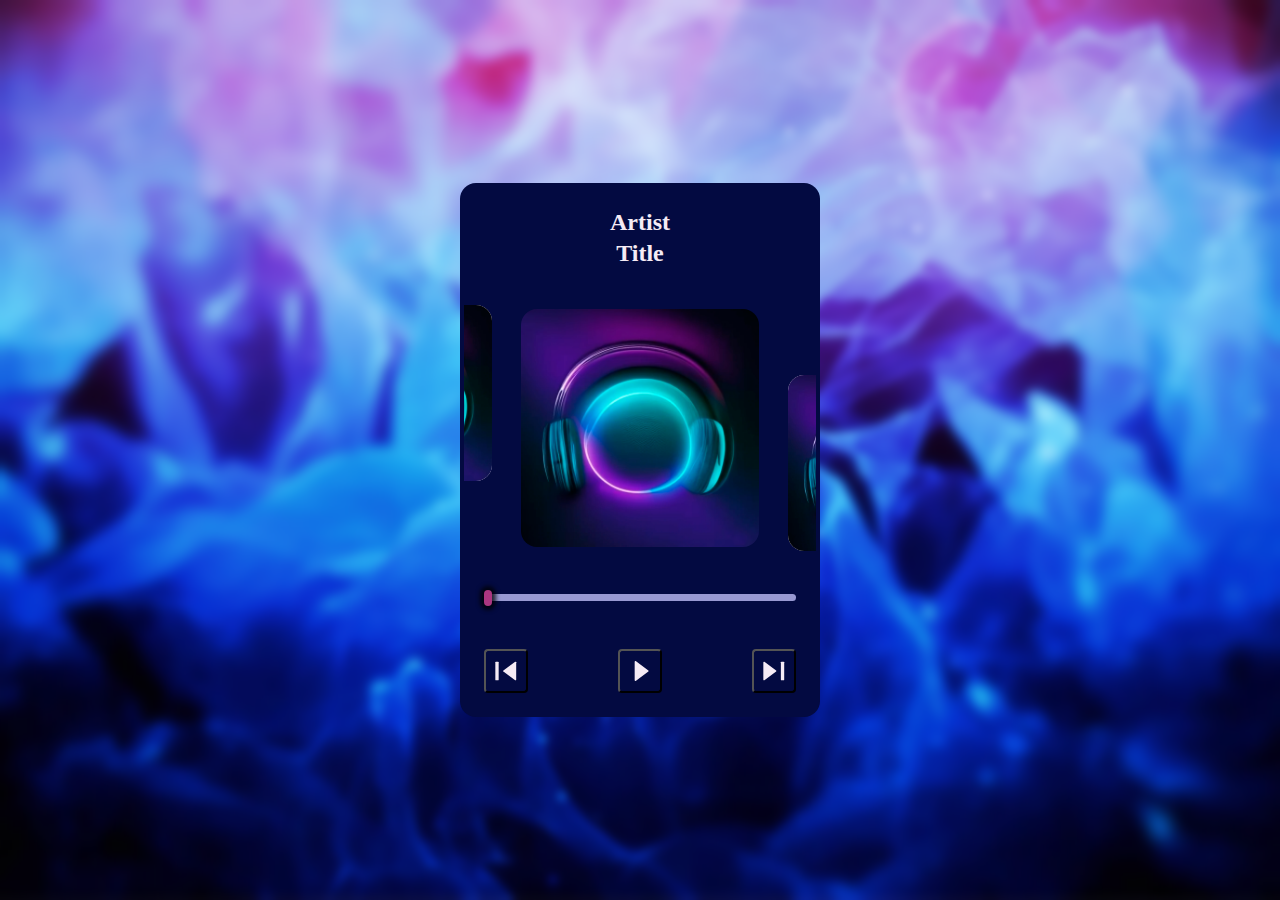
==== audio-player/index.html @ 37ca721b "feat: implement track change" ====
<!DOCTYPE html>
<html lang="en">
<head>
    <meta charset="UTF-8">
    <meta name="viewport" content="width=device-width, initial-scale=1.0">
    <link rel="stylesheet" href="css/normalize.css">
    <link rel="stylesheet" href="css/style.css">
    <title>Audio Player</title>
</head>

<body>
    <main>
        <div class="player player1">
            <h2 class="player__track">
                <span class="title player__artist">Artist</span>
                <span class="title player__title">Title</span>
            </h2>

            <div class="player__cover">
                <div class="player__img-wrapper"><img src="/audio-player/assets/img/cover_placeholder.png" alt="Previous track cover" class="player__imgPrev"></div>
                <div class="player__img-wrapper"><img src="/audio-player/assets/img/cover_placeholder.png" alt="Track cover" class="player__img"></div>
                <div class="player__img-wrapper"><img src="/audio-player/assets/img/cover_placeholder.png" alt="Next track cover" class="player__imgNext"></div>
            </div>
            <!-- /.player__cover -->

            <div class="player__playback">
                <input type="range" class="player__progressBar" name="playback" min="0" max="100" step="0.1" value="0">
                <div class="player__time">
                    <span class="player__currentTime"></span>
                    <span class="player__duration"></span>
                </div>
            </div>
            <!-- /.player__playback -->

            <div class="player__controls">
                <button class="btn player__prev" data-change="prevTrack">
                    <svg xmlns="http://www.w3.org/2000/svg" class="icon prev-icon" width="32" height="32">
                        <use href="#prev-icon"></use>
                    </svg>
                </button>

                <button class="btn player__play">
                    <svg xmlns="http://www.w3.org/2000/svg" class="icon play-icon" width="32" height="32">
                        <use class="player__playIcon" href="#play-icon"></use>
                    </svg>
                </button>

                <button class="btn player__next" data-change="nextTrack">
                    <svg xmlns="http://www.w3.org/2000/svg" class="icon next-icon" width="32" height="32">
                        <use href="#next-icon"></use>
                    </svg>
                </button>
            </div>
            <!-- /.player__controls -->
        </div>
        <!-- /.player -->
    </main>

    <svg id="player-icons" class="svg-symbols hidden">
        <defs>
            <symbol id="play-icon" viewBox="0 0 32 32" fill="currentColor">
                <path
                      d="M10.6666 6.6548C10.6666 6.10764 11.2894 5.79346 11.7295 6.11861L24.377 15.4634C24.7377 15.7298 24.7377 16.2692 24.377 16.5357L11.7295 25.8813C11.2894 26.2065 10.6666 25.8923 10.6666 25.3451L10.6666 6.6548Z" />
            </symbol>

            <symbol id="pause-icon" viewBox="0 0 32 32" fill="currentColor">
                <path
                      d="M8.66667 6.66667C8.29848 6.66667 8 6.96514 8 7.33333V24.6667C8 25.0349 8.29848 25.3333 8.66667 25.3333H12.6667C13.0349 25.3333 13.3333 25.0349 13.3333 24.6667V7.33333C13.3333 6.96514 13.0349 6.66667 12.6667 6.66667H8.66667Z" />
                <path
                      d="M19.3333 6.66667C18.9651 6.66667 18.6667 6.96514 18.6667 7.33333V24.6667C18.6667 25.0349 18.9651 25.3333 19.3333 25.3333H23.3333C23.7015 25.3333 24 25.0349 24 24.6667V7.33333C24 6.96514 23.7015 6.66667 23.3333 6.66667H19.3333Z" />
            </symbol>

            <symbol id="prev-icon" viewBox="0 0 32 32" fill="currentColor">
                <path
                      d="M25.1377 6.78532C25.5778 6.46017 26.2006 6.77434 26.2006 7.32151V24.6785C26.2006 25.2257 25.5778 25.5398 25.1377 25.2147L13.3924 16.5358C13.0318 16.2693 13.0318 15.7299 13.3924 15.4634L25.1377 6.78532Z" />
                <path
                      d="M8.00004 6.6667C8.36823 6.6667 8.66671 6.96518 8.66671 7.33337V24.6667C8.66671 25.0349 8.36823 25.3334 8.00004 25.3334H6.00004C5.63185 25.3334 5.33337 25.0349 5.33337 24.6667V7.33337C5.33337 6.96518 5.63185 6.6667 6.00004 6.6667H8.00004Z" />
            </symbol>

            <symbol id="next-icon" viewBox="0 0 32 32" fill="currentColor">
                <path
                      d="M6.39621 6.78532C5.95613 6.46017 5.33337 6.77434 5.33337 7.32151V24.6785C5.33337 25.2257 5.95616 25.5398 6.39623 25.2147L18.1415 16.5358C18.5022 16.2693 18.5022 15.7299 18.1415 15.4634L6.39621 6.78532Z" />
                <path
                      d="M23.5339 6.6667C23.1657 6.6667 22.8672 6.96518 22.8672 7.33337V24.6667C22.8672 25.0349 23.1657 25.3334 23.5339 25.3334H25.5339C25.9021 25.3334 26.2006 25.0349 26.2006 24.6667V7.33337C26.2006 6.96518 25.9021 6.6667 25.5339 6.6667H23.5339Z" />
            </symbol>
        </defs>
    </svg>

    <script src="js/index.js" type="module"></script>
</body>
</html>
---- audio-player/css/style.css ----
:root {
  --primaryColor: #030a41;
  --progressBgColor: #9899d2;
  --progressThumbColor: #ab3681;
  --lightColor: rgb(245, 235, 245);
  --borderRadius: 16px;
}

* {
  box-sizing: border-box;
  padding: 0;
  margin: 0;
  background-color: transparent;
  outline: none;
}

body {
  display: flex;
  flex-direction: column;
  justify-content: center;
  min-height: 100vh;
  padding: 24px 0;
  color: var(--lightColor);
  background: var(--progressBgColor) url("../assets/img/bg.jpg") center / cover no-repeat;
  background-blend-mode: hard-light;
  backdrop-filter: blur(4px);
}

.hidden {
  display: none;
}

.title {
  display: block;
  line-height: 1.3;
  text-align: center;
}

/* Player */
.player {
  display: flex;
  flex-direction: column;
  gap: 36px;
  align-items: stretch;
  justify-content: space-between;
  width: 90%;
  max-width: 360px;
  padding: 24px;
  margin: auto;
  color: var(--lightColor);
  background-color: var(--primaryColor);
  border-radius: var(--borderRadius);
}

.player__cover {
  display: flex;
  gap: 7%;
  align-items: center;
  align-self: center;
  justify-content: center;
  width: calc(100% + 40px);
  overflow: hidden;
}

.player__img-wrapper {
  display: flex;
  flex-shrink: 0;
  width: 70%;
  height: auto;
  border-radius: var(--borderRadius);
}

.player__img-wrapper:nth-child(2) {
  padding: 4px;
}

.player__img-wrapper:first-child,
.player__img-wrapper:last-child {
  flex-shrink: 0;
  width: 50%;
  height: auto;
  background-color: var(--lightColor);
}

.player__img-wrapper:first-child {
  align-self: flex-start;
}

.player__img-wrapper:last-child {
  align-self: flex-end;
}

.player__imgNext,
.player__imgPrev,
.player__img {
  width: 100%;
  height: auto;
  object-fit: cover;
  border-radius: var(--borderRadius);
}

.player__time {
  display: flex;
  align-items: center;
  justify-content: space-between;
  width: 100%;
}

.player__controls {
  display: flex;
  align-items: center;
  justify-content: space-between;
  width: 100%;
}

/* Input slider */
.player__progressBar {
  --progress: 0%;
  width: 100%;
  height: 7px;
  margin-bottom: 12px;
  appearance: none;
  cursor: pointer;
  background: linear-gradient(to right, var(--progressThumbColor) var(--progress), var(--progressThumbColor) var(--progress), var(--progressBgColor) var(--progress), var(--progressBgColor) 100%);
  border: none;
  border-radius: 8px;
  outline: none;
}

.player__progressBar::-webkit-slider-thumb {
  width: 8px;
  height: 16px;
  appearance: none;
  background: var(--progressThumbColor);
  border-radius: 4px;
  box-shadow: 0 0 4px 4px rgb(0 0 0 / 75%);
}

.player__progressBar::-moz-range-thumb {
  width: 10px;
  height: 10px;
  appearance: none;
  background: var(--progressThumbColor);
  border-radius: 4px;
}
/* Input slider */

.btn {
  display: flex;
  align-items: center;
  justify-content: center;
  padding: 4px;
  color: var(--lightColor);
  border-radius: 4px;
}

.icon {
  display: block;
  width: auto;
  height: 32px;
  color: var(--lightColor);
  pointer-events: none;
}
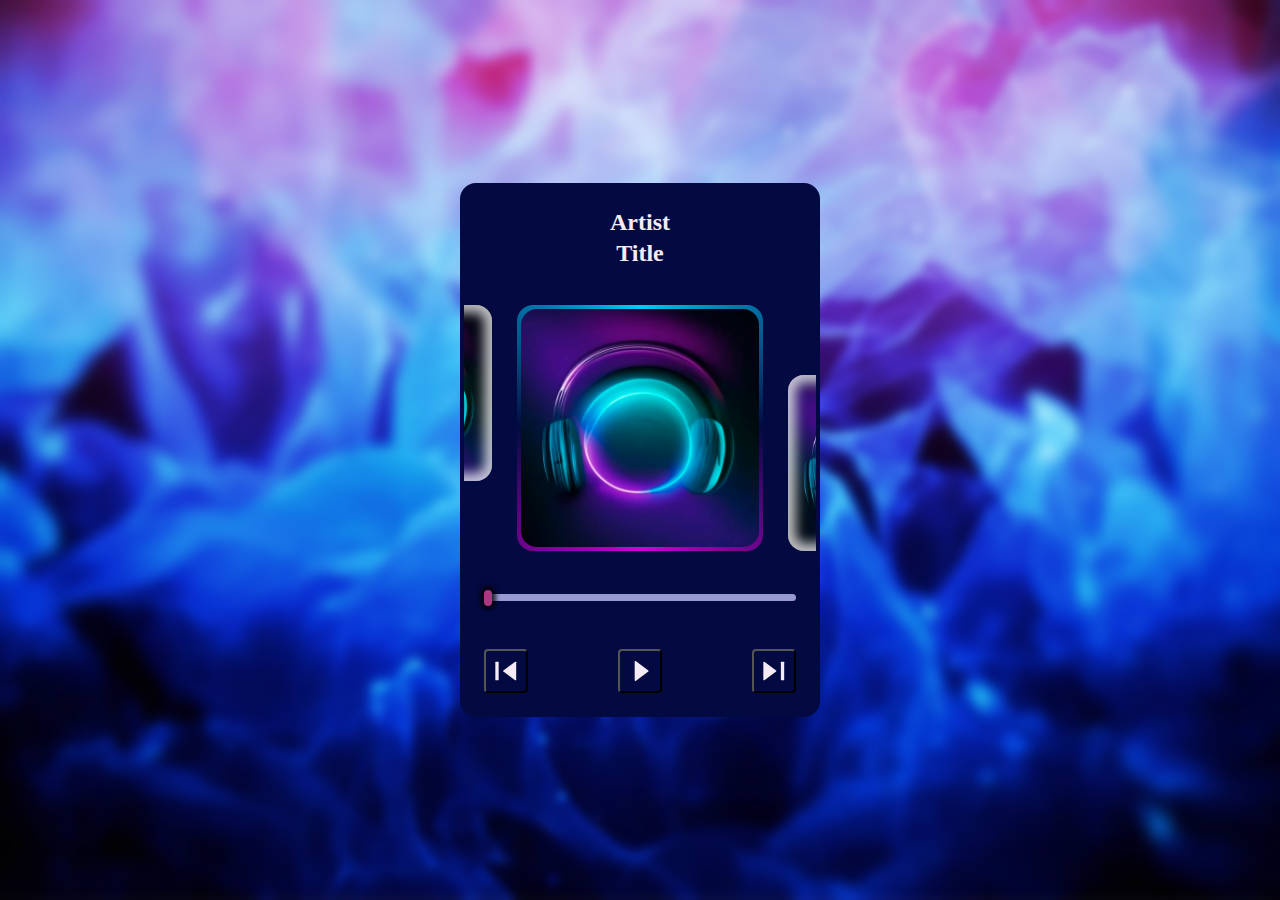
==== commit 30142924: "feat: add cover animation" ====
--- a/audio-player/index.html
+++ b/audio-player/index.html
@@ -18,7 +18,7 @@
 
             <div class="player__cover">
                 <div class="player__img-wrapper"><img src="/audio-player/assets/img/cover_placeholder.png" alt="Previous track cover" class="player__imgPrev"></div>
-                <div class="player__img-wrapper"><img src="/audio-player/assets/img/cover_placeholder.png" alt="Track cover" class="player__img"></div>
+                <div class="player__img-wrapper player__main-wrapper" data-animation="pause"><img src="/audio-player/assets/img/cover_placeholder.png" alt="Track cover" class="player__img"></div>
                 <div class="player__img-wrapper"><img src="/audio-player/assets/img/cover_placeholder.png" alt="Next track cover" class="player__imgNext"></div>
             </div>
             <!-- /.player__cover -->
--- a/audio-player/css/style.css
+++ b/audio-player/css/style.css
@@ -2,6 +2,8 @@
   --primaryColor: #030a41;
   --progressBgColor: #9899d2;
   --progressThumbColor: #ab3681;
+  --imageWrap1Color: #00ccff;
+  --imageWrap2Color: #d500d5;
   --lightColor: rgb(245, 235, 245);
   --borderRadius: 16px;
 }
@@ -63,6 +65,7 @@
 }
 
 .player__img-wrapper {
+  position: relative; /* Для рамки и теней */
   display: flex;
   flex-shrink: 0;
   width: 70%;
@@ -72,6 +75,8 @@
 
 .player__img-wrapper:nth-child(2) {
   padding: 4px;
+  overflow: hidden; /* Для рамки */
+  background-color: transparent; /* Для рамки */
 }
 
 .player__img-wrapper:first-child,
@@ -98,6 +103,47 @@
   object-fit: cover;
   border-radius: var(--borderRadius);
 }
+
+/* Main cover frame */
+.player__img-wrapper:nth-child(2)::before {
+  position: absolute;
+  inset: -25%;
+  z-index: 0;
+  content: "";
+  background-image: conic-gradient(var(--imageWrap1Color), transparent, var(--imageWrap2Color), transparent, var(--imageWrap1Color));
+}
+
+.player__main-wrapper[data-animation="play"]::before {
+  animation: img-wrap 4s linear infinite;
+}
+
+.player__img {
+  z-index: 1;
+}
+/* Main cover frame */
+
+/* Main cover animation */
+@keyframes img-wrap {
+  0% {
+    transform: rotate(0deg);
+  }
+
+  100% {
+    transform: rotate(360deg);
+  }
+}
+
+/* Side cover shadow */
+.player__img-wrapper:first-child::after,
+.player__img-wrapper:last-child::after {
+  position: absolute;
+  width: 100%;
+  height: 100%;
+  content: "";
+  border-radius: var(--borderRadius);
+  box-shadow: inset 0 0 12px 8px rgba(255, 255, 255, 0.75);
+}
+/* Side cover shadow */
 
 .player__time {
   display: flex;
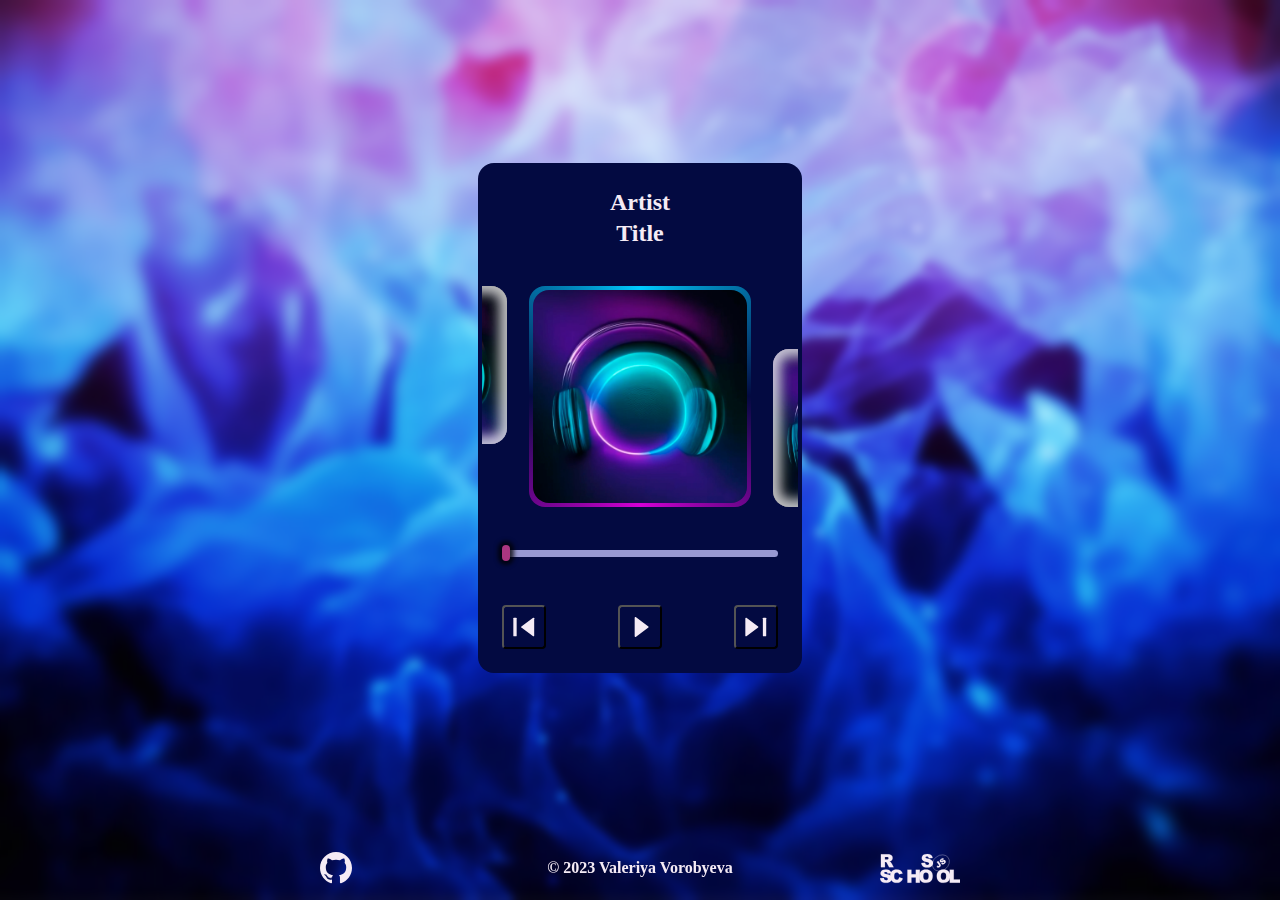
==== commit 784e598d: "feat: add footer info" ====
--- a/audio-player/index.html
+++ b/audio-player/index.html
@@ -56,6 +56,25 @@
         <!-- /.player -->
     </main>
 
+    <footer class="footer">
+        <div class="container footer__container">
+            <a href="https://github.com/RiaRiver/" class="link footer__link" target="_blank">
+                <svg xmlns="http://www.w3.org/2000/svg" class="icon footer-icon" width="32" height="32">
+                    <use href="#github-icon"></use>
+                </svg>
+            </a>
+
+            <strong class="footer__copyright">&copy; 2023 Valeriya Vorobyeva</strong>
+
+            <a href="https://rs.school/js-stage0/" class="footer__link" target="_blank">
+                <svg xmlns="http://www.w3.org/2000/svg" class="icon footer-icon rsschool-icon" height="32">
+                    <use href="#rsschool-icon"></use>
+                </svg>
+            </a>
+        </div>
+        <!-- /.container footer__container -->
+    </footer>
+
     <svg id="player-icons" class="svg-symbols hidden">
         <defs>
             <symbol id="play-icon" viewBox="0 0 32 32" fill="currentColor">
@@ -86,6 +105,28 @@
         </defs>
     </svg>
 
+    <svg id="links-icons" class="svg-symbols hidden">
+        <defs>
+            <symbol id="github-icon" viewBox="0 0 500 500" fill="currentColor">
+                <path fill-rule="evenodd" clip-rule="evenodd"
+                      d="M250.002 0C111.948 0 0 111.927 0 250.002C0 360.46 71.6332 454.171 170.967 487.228C183.461 489.543 188.048 481.805 188.048 475.202C188.048 469.24 187.816 449.547 187.709 428.657C118.158 443.78 103.482 399.16 103.482 399.16C92.1093 370.263 75.7234 362.579 75.7234 362.579C53.0408 347.063 77.4332 347.382 77.4332 347.382C102.538 349.145 115.757 373.144 115.757 373.144C138.054 411.364 174.241 400.315 188.508 393.927C190.751 377.769 197.23 366.74 204.38 360.497C148.851 354.175 90.4782 332.739 90.4782 236.945C90.4782 209.65 100.244 187.348 116.237 169.841C113.641 163.544 105.084 138.116 118.659 103.68C118.659 103.68 139.652 96.9613 187.427 129.307C207.369 123.767 228.756 120.989 250.002 120.894C271.248 120.989 292.652 123.767 312.631 129.307C360.348 96.9613 381.312 103.68 381.312 103.68C394.92 138.116 386.359 163.544 383.763 169.841C399.793 187.348 409.493 209.65 409.493 236.945C409.493 332.966 351.008 354.109 295.338 360.298C304.306 368.056 312.296 383.271 312.296 406.595C312.296 440.046 312.006 466.967 312.006 475.202C312.006 481.855 316.506 489.65 329.178 487.195C428.458 454.101 500 360.422 500 250.002C500 111.927 388.069 0 250.002 0ZM93.6339 356.133C93.0833 357.375 91.1292 357.748 89.3491 356.895C87.5358 356.079 86.5174 354.386 87.1052 353.14C87.6434 351.861 89.6016 351.505 91.4108 352.362C93.2282 353.177 94.2632 354.887 93.6339 356.133ZM105.931 367.106C104.739 368.211 102.408 367.698 100.827 365.951C99.1914 364.208 98.8851 361.877 100.094 360.755C101.323 359.65 103.584 360.167 105.223 361.91C106.859 363.674 107.177 365.988 105.931 367.106ZM114.368 381.145C112.836 382.209 110.331 381.211 108.783 378.988C107.251 376.765 107.251 374.099 108.816 373.031C110.368 371.963 112.836 372.923 114.405 375.13C115.933 377.39 115.933 380.056 114.368 381.145ZM128.635 397.405C127.265 398.916 124.347 398.51 122.21 396.448C120.024 394.432 119.416 391.571 120.79 390.06C122.177 388.545 125.112 388.972 127.265 391.017C129.434 393.029 130.097 395.91 128.635 397.405ZM147.075 402.894C146.471 404.852 143.66 405.742 140.828 404.91C138.001 404.053 136.15 401.759 136.721 399.78C137.309 397.81 140.133 396.882 142.985 397.773C145.808 398.625 147.663 400.902 147.075 402.894ZM168.06 405.222C168.131 407.284 165.73 408.993 162.757 409.031C159.768 409.097 157.35 407.429 157.317 405.4C157.317 403.318 159.665 401.624 162.654 401.575C165.626 401.517 168.06 403.173 168.06 405.222ZM188.676 404.432C189.032 406.444 186.966 408.51 184.014 409.06C181.112 409.59 178.426 408.348 178.057 406.353C177.697 404.291 179.8 402.225 182.698 401.691C185.654 401.178 188.299 402.387 188.676 404.432Z" />
+            </symbol>
+
+            <symbol id="rsschool-icon" fill="currentColor" stroke="currentColor" viewBox="0 0 552.8 205.3">
+                <path class="rss"
+                      d="M285.4 68l26.3-1.7c.6 4.3 1.7 7.5 3.5 9.8 2.9 3.6 6.9 5.4 12.2 5.4 3.9 0 7-.9 9.1-2.8 2-1.5 3.2-3.9 3.2-6.4 0-2.4-1.1-4.7-3-6.2-2-1.8-6.7-3.6-14.1-5.2-12.1-2.7-20.8-6.3-25.9-10.9-5.1-4.3-8-10.6-7.8-17.3 0-4.6 1.4-9.2 4-13 3-4.3 7.1-7.7 12-9.6 5.3-2.3 12.7-3.5 22-3.5 11.4 0 20.1 2.1 26.1 6.4 6 4.2 9.6 11 10.7 20.3l-26 1.5c-.7-4-2.1-6.9-4.4-8.8s-5.3-2.8-9.2-2.8c-3.2 0-5.6.7-7.2 2-1.5 1.2-2.5 3-2.4 5 0 1.5.8 2.9 2 3.8 1.3 1.2 4.4 2.3 9.3 3.3 12.1 2.6 20.7 5.2 26 7.9 5.3 2.7 9.1 6 11.4 9.9 2.4 4 3.6 8.6 3.5 13.3 0 5.6-1.6 11.2-4.8 15.9-3.3 4.9-7.9 8.7-13.3 11-5.7 2.5-12.9 3.8-21.5 3.8-15.2 0-25.7-2.9-31.6-8.8S286.1 77 285.4 68zM6.3 97.6V8.2h46.1c8.5 0 15.1.7 19.6 2.2 4.4 1.4 8.3 4.3 10.9 8.2 2.9 4.3 4.3 9.3 4.2 14.5.3 8.8-4.2 17.2-11.9 21.6-3 1.7-6.3 2.9-9.7 3.5 2.5.7 5 1.9 7.2 3.3 1.7 1.4 3.1 3 4.4 4.7 1.5 1.7 2.8 3.6 3.9 5.6l13.4 25.9H63L48.2 70.2c-1.9-3.5-3.5-5.8-5-6.9-2-1.4-4.4-2.1-6.8-2.1H34v36.3H6.3zM34 44.4h11.7c2.5-.2 4.9-.6 7.3-1.2 1.8-.3 3.4-1.3 4.5-2.8 2.7-3.6 2.3-8.7-1-11.8-1.8-1.5-5.3-2.3-10.3-2.3H34v18.1zM0 174.2l26.3-1.7c.6 4.3 1.7 7.5 3.5 9.8 2.8 3.6 6.9 5.5 12.2 5.5 3.9 0 7-.9 9.1-2.8 2-1.6 3.2-3.9 3.2-6.4 0-2.4-1.1-4.7-3-6.2-2-1.8-6.7-3.6-14.2-5.2-12.1-2.7-20.8-6.3-25.9-10.9-5.1-4.3-8-10.6-7.8-17.3 0-4.6 1.4-9.2 4-13 3-4.3 7.1-7.7 12-9.6 5.3-2.3 12.7-3.5 22-3.5 11.4 0 20.1 2.1 26.1 6.4s9.5 11 10.6 20.3l-26 1.5c-.7-4-2.1-6.9-4.4-8.8-2.2-1.9-5.3-2.8-9.2-2.7-3.2 0-5.6.7-7.2 2.1-1.6 1.2-2.5 3-2.4 5 0 1.5.8 2.9 2 3.8 1.3 1.2 4.4 2.3 9.3 3.3 12.1 2.6 20.7 5.2 26 7.9 5.3 2.7 9.1 6 11.4 9.9 2.4 4 3.6 8.6 3.6 13.2 0 5.6-1.7 11.1-4.8 15.8-3.3 4.9-7.9 8.7-13.3 11-5.7 2.5-12.9 3.8-21.5 3.8-15.2 0-25.7-2.9-31.6-8.8-5.9-6-9.2-13.4-10-22.4z" />
+                <path class="ch"
+                      d="M133 167.2l24.2 7.3c-1.3 6.1-4 11.9-7.7 17-3.4 4.5-7.9 8-13 10.3-5.2 2.3-11.8 3.5-19.8 3.5-9.7 0-17.7-1.4-23.8-4.2-6.2-2.8-11.5-7.8-16-14.9-4.5-7.1-6.7-16.2-6.7-27.3 0-14.8 3.9-26.2 11.8-34.1s19-11.9 33.4-11.9c11.3 0 20.1 2.3 26.6 6.8 6.4 4.6 11.2 11.6 14.4 21l-24.4 5.4c-.6-2.1-1.5-4.2-2.7-6-1.5-2.1-3.4-3.7-5.7-4.9-2.3-1.2-4.9-1.7-7.5-1.7-6.3 0-11.1 2.5-14.4 7.6-2.5 3.7-3.8 9.6-3.8 17.6 0 9.9 1.5 16.7 4.5 20.4 3 3.7 7.2 5.5 12.7 5.5 5.3 0 9.3-1.5 12-4.4 2.7-3.1 4.7-7.4 5.9-13zm56.5-52.8h27.6v31.3h30.2v-31.3h27.8v89.4h-27.8v-36.2h-30.2v36.2h-27.6v-89.4z" />
+                <path class="oo"
+                      d="M271.3 159.1c0-14.6 4.1-26 12.2-34.1 8.1-8.1 19.5-12.2 34-12.2 14.9 0 26.3 4 34.4 12S364 144 364 158.4c0 10.5-1.8 19-5.3 25.7-3.4 6.6-8.7 12-15.2 15.6-6.7 3.7-15 5.6-24.9 5.6-10.1 0-18.4-1.6-25-4.8-6.8-3.4-12.4-8.7-16.1-15.2-4.1-7-6.2-15.7-6.2-26.2zm27.6.1c0 9 1.7 15.5 5 19.5 3.3 3.9 7.9 5.9 13.7 5.9 5.9 0 10.5-1.9 13.8-5.8s4.9-10.8 4.9-20.8c0-8.4-1.7-14.6-5.1-18.4-3.4-3.9-8-5.8-13.8-5.8-5.1-.2-10 2-13.4 5.9-3.4 3.9-5.1 10.4-5.1 19.5zm93.4-.1c0-14.6 4.1-26 12.2-34.1 8.1-8.1 19.5-12.2 34-12.2 14.9 0 26.4 4 34.4 12S485 144 485 158.4c0 10.5-1.8 19-5.3 25.7-3.4 6.6-8.7 12-15.2 15.6-6.7 3.7-15 5.6-24.9 5.6-10.1 0-18.4-1.6-25-4.8-6.8-3.4-12.4-8.7-16.1-15.2-4.1-7-6.2-15.7-6.2-26.2zm27.6.1c0 9 1.7 15.5 5 19.5 3.3 3.9 7.9 5.9 13.7 5.9 5.9 0 10.5-1.9 13.8-5.8 3.3-3.9 4.9-10.8 4.9-20.8 0-8.4-1.7-14.6-5.1-18.4-3.4-3.9-8-5.8-13.8-5.8-5.1-.2-10.1 2-13.4 5.9-3.4 3.9-5.1 10.4-5.1 19.5z" />
+                <path class="l" d="M482.1 114.4h27.6v67.4h43.1v22H482v-89.4z" />
+                <ellipse class="rss" fill="none" stroke-width="2px" transform="rotate(-37.001 420.46 67.88)" cx="420.5" cy="67.9" rx="63" ry="51.8" />
+                <path class="js" fill="var(--primary)"
+                      d="M392.4 61.3l10-7 12.3 17.5c2.1 2.8 3.7 5.8 4.9 9.1.7 2.5.5 5.2-.5 7.6-1.3 3-3.4 5.5-6.2 7.3-3.3 2.3-6.1 3.6-8.5 4-2.3.4-4.7 0-6.9-1-2.4-1.2-4.5-2.9-6.1-5.1l8.6-8c.7 1.1 1.6 2.1 2.6 2.9.7.5 1.5.8 2.4.8.7 0 1.4-.3 1.9-.7 1-.6 1.7-1.8 1.6-3-.3-1.7-1-3.4-2.1-4.7l-14-19.7zm30 11.1l9.1-7.2c1 1.2 2.3 2.1 3.7 2.6 2 .6 4.1.2 5.8-1.1 1.2-.8 2.2-1.9 2.6-3.3.6-1.8-.4-3.8-2.2-4.4-.3-.1-.6-.2-.9-.2-1.2-.1-3.3.4-6.4 1.7-5.1 2.1-9.1 2.9-12.1 2.6-2.9-.3-5.6-1.8-7.2-4.3-1.2-1.7-1.8-3.7-1.9-5.7 0-2.3.6-4.6 1.9-6.5 1.9-2.7 4.2-5 7-6.8 4.2-2.9 7.9-4.3 11.1-4.3 3.2 0 6.2 1.5 9 4.6l-9 7.1c-1.8-2.3-5.2-2.8-7.5-1l-.3.3c-1 .6-1.7 1.5-2.1 2.6-.3.8-.1 1.7.4 2.4.4.5 1 .9 1.7.9.8.1 2.2-.3 4.2-1.2 5-2.1 8.8-3.3 11.4-3.7 2.2-.4 4.5-.2 6.6.7 1.9.8 3.5 2.2 4.6 3.9 1.4 2 2.2 4.4 2.3 6.9.1 2.6-.6 5.1-2 7.3-1.8 2.7-4.1 5-6.8 6.8-5.5 3.8-10 5.4-13.6 4.8-3.9-.6-7.1-2.6-9.4-5.5z" />
+            </symbol>
+        </defs>
+    </svg>
+
     <script src="js/index.js" type="module"></script>
 </body>
 </html>--- a/audio-player/css/style.css
+++ b/audio-player/css/style.css
@@ -16,12 +16,16 @@
   outline: none;
 }
 
+main {
+  padding: 16px 0;
+  margin: auto;
+}
+
 body {
   display: flex;
   flex-direction: column;
   justify-content: center;
   min-height: 100vh;
-  padding: 24px 0;
   color: var(--lightColor);
   background: var(--progressBgColor) url("../assets/img/bg.jpg") center / cover no-repeat;
   background-blend-mode: hard-light;
@@ -207,3 +211,45 @@
   color: var(--lightColor);
   pointer-events: none;
 }
+
+/* Footer */
+.footer {
+  padding: 16px 0;
+}
+
+.footer__container {
+  display: flex;
+  flex-wrap: wrap;
+  align-items: center;
+  justify-content: space-between;
+  width: 90%;
+  max-width: 640px;
+  margin: auto;
+}
+
+.footer__copyright {
+  text-align: center;
+}
+
+.footer__link {
+  display: block;
+  flex-basis: 80px;
+}
+
+.rsschool-icon {
+  width: 80px;
+}
+
+/* Adaptive */
+@media (max-width: 600px) {
+  .footer__container {
+    gap: 16px 24px;
+    justify-content: center;
+    max-width: 360px;
+  }
+
+  .footer__copyright {
+    flex-basis: 100%;
+    order: -1;
+  }
+}
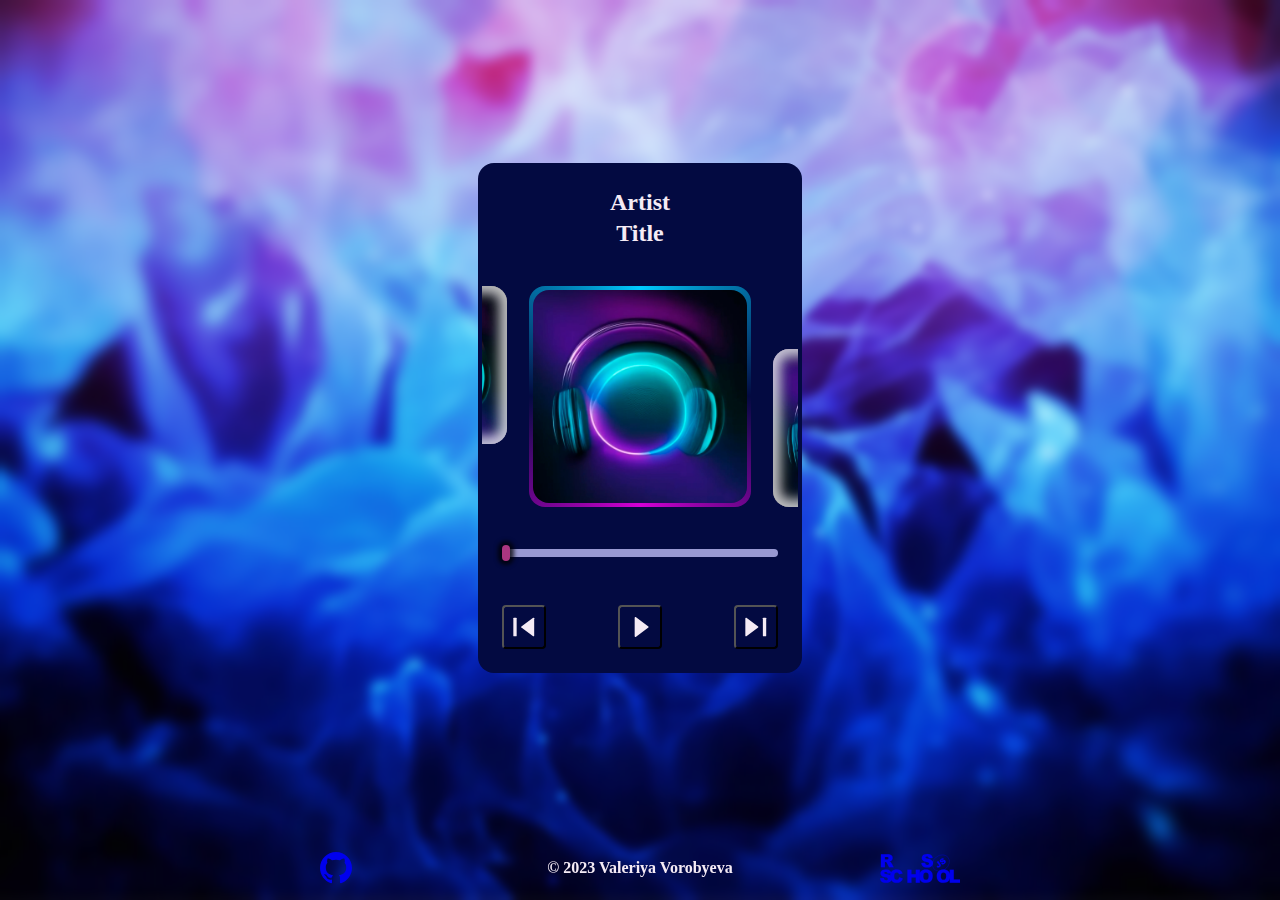
==== commit 50de603f: "refactor: refactor buttons" ====
--- a/audio-player/index.html
+++ b/audio-player/index.html
@@ -33,19 +33,19 @@
             <!-- /.player__playback -->
 
             <div class="player__controls">
-                <button class="btn player__prev" data-change="prevTrack">
+                <button class="btn player__prevBtn" data-change="prevTrack">
                     <svg xmlns="http://www.w3.org/2000/svg" class="icon prev-icon" width="32" height="32">
                         <use href="#prev-icon"></use>
                     </svg>
                 </button>
 
-                <button class="btn player__play">
+                <button class="btn player__playBtn">
                     <svg xmlns="http://www.w3.org/2000/svg" class="icon play-icon" width="32" height="32">
                         <use class="player__playIcon" href="#play-icon"></use>
                     </svg>
                 </button>
 
-                <button class="btn player__next" data-change="nextTrack">
+                <button class="btn player__nextBtn" data-change="nextTrack">
                     <svg xmlns="http://www.w3.org/2000/svg" class="icon next-icon" width="32" height="32">
                         <use href="#next-icon"></use>
                     </svg>
--- a/audio-player/css/style.css
+++ b/audio-player/css/style.css
@@ -4,7 +4,7 @@
   --progressThumbColor: #ab3681;
   --imageWrap1Color: #00ccff;
   --imageWrap2Color: #d500d5;
-  --lightColor: rgb(245, 235, 245);
+  --lightColor: #f5ebf5;
   --borderRadius: 16px;
 }
 
@@ -167,7 +167,7 @@
 .player__progressBar {
   --progress: 0%;
   width: 100%;
-  height: 7px;
+  height: 8px;
   margin-bottom: 12px;
   appearance: none;
   cursor: pointer;
@@ -187,8 +187,8 @@
 }
 
 .player__progressBar::-moz-range-thumb {
-  width: 10px;
-  height: 10px;
+  width: 8px;
+  height: 16px;
   appearance: none;
   background: var(--progressThumbColor);
   border-radius: 4px;
@@ -201,6 +201,7 @@
   justify-content: center;
   padding: 4px;
   color: var(--lightColor);
+  cursor: pointer;
   border-radius: 4px;
 }
 
@@ -208,7 +209,7 @@
   display: block;
   width: auto;
   height: 32px;
-  color: var(--lightColor);
+  color: inherit;
   pointer-events: none;
 }
 
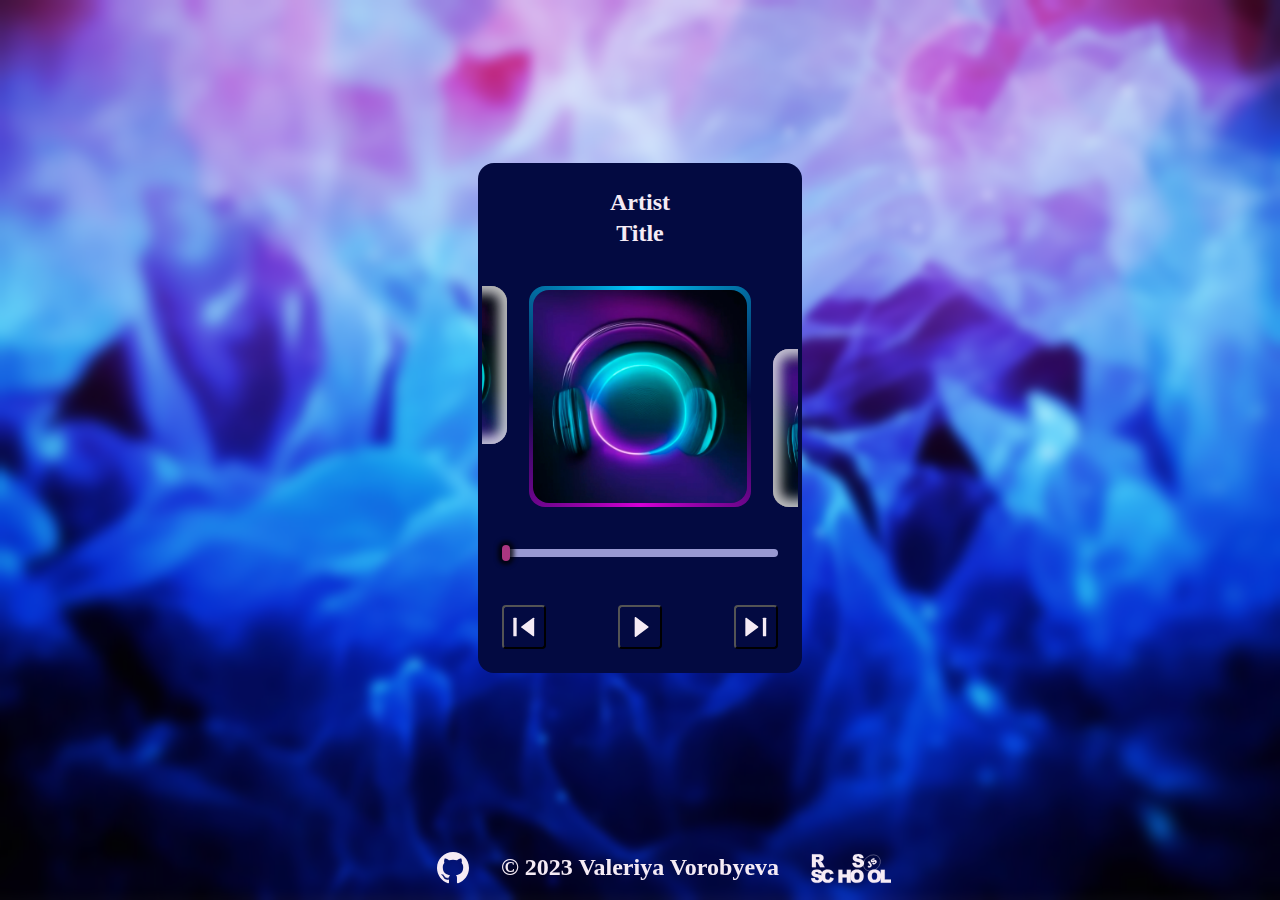
==== commit 51774e6e: "fix: fix footer styles" ====
--- a/audio-player/index.html
+++ b/audio-player/index.html
@@ -57,21 +57,27 @@
     </main>
 
     <footer class="footer">
-        <div class="container footer__container">
-            <a href="https://github.com/RiaRiver/" class="link footer__link" target="_blank">
-                <svg xmlns="http://www.w3.org/2000/svg" class="icon footer-icon" width="32" height="32">
-                    <use href="#github-icon"></use>
-                </svg>
-            </a>
+        <ul class="container footer__container">
+            <li class="footer__item">
+                <a href="https://github.com/RiaRiver/" class="link footer__link" target="_blank">
+                    <svg xmlns="http://www.w3.org/2000/svg" class="icon footer-icon" width="32" height="32">
+                        <use href="#github-icon"></use>
+                    </svg>
+                </a>
+            </li>
 
-            <strong class="footer__copyright">&copy; 2023 Valeriya Vorobyeva</strong>
+            <li class="footer__item">
+                <strong class="footer__copyright">&copy; 2023 Valeriya Vorobyeva</strong>
+            </li>
 
-            <a href="https://rs.school/js-stage0/" class="footer__link" target="_blank">
-                <svg xmlns="http://www.w3.org/2000/svg" class="icon footer-icon rsschool-icon" height="32">
-                    <use href="#rsschool-icon"></use>
-                </svg>
-            </a>
-        </div>
+            <li class="footer__item">
+                <a href="https://rs.school/js-stage0/" class="footer__link" target="_blank">
+                    <svg xmlns="http://www.w3.org/2000/svg" class="icon footer-icon rsschool-icon" height="32" width="80">
+                        <use href="#rsschool-icon"></use>
+                    </svg>
+                </a>
+            </li>
+        </ul>
         <!-- /.container footer__container -->
     </footer>
 
@@ -121,7 +127,7 @@
                       d="M271.3 159.1c0-14.6 4.1-26 12.2-34.1 8.1-8.1 19.5-12.2 34-12.2 14.9 0 26.3 4 34.4 12S364 144 364 158.4c0 10.5-1.8 19-5.3 25.7-3.4 6.6-8.7 12-15.2 15.6-6.7 3.7-15 5.6-24.9 5.6-10.1 0-18.4-1.6-25-4.8-6.8-3.4-12.4-8.7-16.1-15.2-4.1-7-6.2-15.7-6.2-26.2zm27.6.1c0 9 1.7 15.5 5 19.5 3.3 3.9 7.9 5.9 13.7 5.9 5.9 0 10.5-1.9 13.8-5.8s4.9-10.8 4.9-20.8c0-8.4-1.7-14.6-5.1-18.4-3.4-3.9-8-5.8-13.8-5.8-5.1-.2-10 2-13.4 5.9-3.4 3.9-5.1 10.4-5.1 19.5zm93.4-.1c0-14.6 4.1-26 12.2-34.1 8.1-8.1 19.5-12.2 34-12.2 14.9 0 26.4 4 34.4 12S485 144 485 158.4c0 10.5-1.8 19-5.3 25.7-3.4 6.6-8.7 12-15.2 15.6-6.7 3.7-15 5.6-24.9 5.6-10.1 0-18.4-1.6-25-4.8-6.8-3.4-12.4-8.7-16.1-15.2-4.1-7-6.2-15.7-6.2-26.2zm27.6.1c0 9 1.7 15.5 5 19.5 3.3 3.9 7.9 5.9 13.7 5.9 5.9 0 10.5-1.9 13.8-5.8 3.3-3.9 4.9-10.8 4.9-20.8 0-8.4-1.7-14.6-5.1-18.4-3.4-3.9-8-5.8-13.8-5.8-5.1-.2-10.1 2-13.4 5.9-3.4 3.9-5.1 10.4-5.1 19.5z" />
                 <path class="l" d="M482.1 114.4h27.6v67.4h43.1v22H482v-89.4z" />
                 <ellipse class="rss" fill="none" stroke-width="2px" transform="rotate(-37.001 420.46 67.88)" cx="420.5" cy="67.9" rx="63" ry="51.8" />
-                <path class="js" fill="var(--primary)"
+                <path class="js" fill="var(--jsColor)"
                       d="M392.4 61.3l10-7 12.3 17.5c2.1 2.8 3.7 5.8 4.9 9.1.7 2.5.5 5.2-.5 7.6-1.3 3-3.4 5.5-6.2 7.3-3.3 2.3-6.1 3.6-8.5 4-2.3.4-4.7 0-6.9-1-2.4-1.2-4.5-2.9-6.1-5.1l8.6-8c.7 1.1 1.6 2.1 2.6 2.9.7.5 1.5.8 2.4.8.7 0 1.4-.3 1.9-.7 1-.6 1.7-1.8 1.6-3-.3-1.7-1-3.4-2.1-4.7l-14-19.7zm30 11.1l9.1-7.2c1 1.2 2.3 2.1 3.7 2.6 2 .6 4.1.2 5.8-1.1 1.2-.8 2.2-1.9 2.6-3.3.6-1.8-.4-3.8-2.2-4.4-.3-.1-.6-.2-.9-.2-1.2-.1-3.3.4-6.4 1.7-5.1 2.1-9.1 2.9-12.1 2.6-2.9-.3-5.6-1.8-7.2-4.3-1.2-1.7-1.8-3.7-1.9-5.7 0-2.3.6-4.6 1.9-6.5 1.9-2.7 4.2-5 7-6.8 4.2-2.9 7.9-4.3 11.1-4.3 3.2 0 6.2 1.5 9 4.6l-9 7.1c-1.8-2.3-5.2-2.8-7.5-1l-.3.3c-1 .6-1.7 1.5-2.1 2.6-.3.8-.1 1.7.4 2.4.4.5 1 .9 1.7.9.8.1 2.2-.3 4.2-1.2 5-2.1 8.8-3.3 11.4-3.7 2.2-.4 4.5-.2 6.6.7 1.9.8 3.5 2.2 4.6 3.9 1.4 2 2.2 4.4 2.3 6.9.1 2.6-.6 5.1-2 7.3-1.8 2.7-4.1 5-6.8 6.8-5.5 3.8-10 5.4-13.6 4.8-3.9-.6-7.1-2.6-9.4-5.5z" />
             </symbol>
         </defs>
--- a/audio-player/css/style.css
+++ b/audio-player/css/style.css
@@ -220,37 +220,57 @@
 
 .footer__container {
   display: flex;
-  flex-wrap: wrap;
-  align-items: center;
-  justify-content: space-between;
+  gap: 5%;
+  align-items: center;
+  justify-content: center;
   width: 90%;
   max-width: 640px;
   margin: auto;
+  list-style: none;
+}
+
+.footer__item:nth-child(2) {
+  flex-shrink: 0;
+  text-align: center;
+}
+
+.footer__item:first-child {
+  display: flex;
+  flex-basis: 25%;
+  justify-content: end;
+}
+
+.footer__item:last-child {
+  flex-basis: 25%;
 }
 
 .footer__copyright {
-  text-align: center;
+  font-size: 24px;
 }
 
 .footer__link {
-  display: block;
-  flex-basis: 80px;
-}
-
-.rsschool-icon {
-  width: 80px;
+  color: var(--lightColor);
 }
 
 /* Adaptive */
 @media (max-width: 600px) {
   .footer__container {
+    flex-wrap: wrap;
     gap: 16px 24px;
     justify-content: center;
     max-width: 360px;
   }
 
-  .footer__copyright {
+  .footer__item:nth-child(2) {
     flex-basis: 100%;
     order: -1;
   }
-}
+
+  .footer__item:first-child {
+    justify-content: start;
+  }
+
+  .footer__copyright {
+    font-size: 20px;
+  }
+}
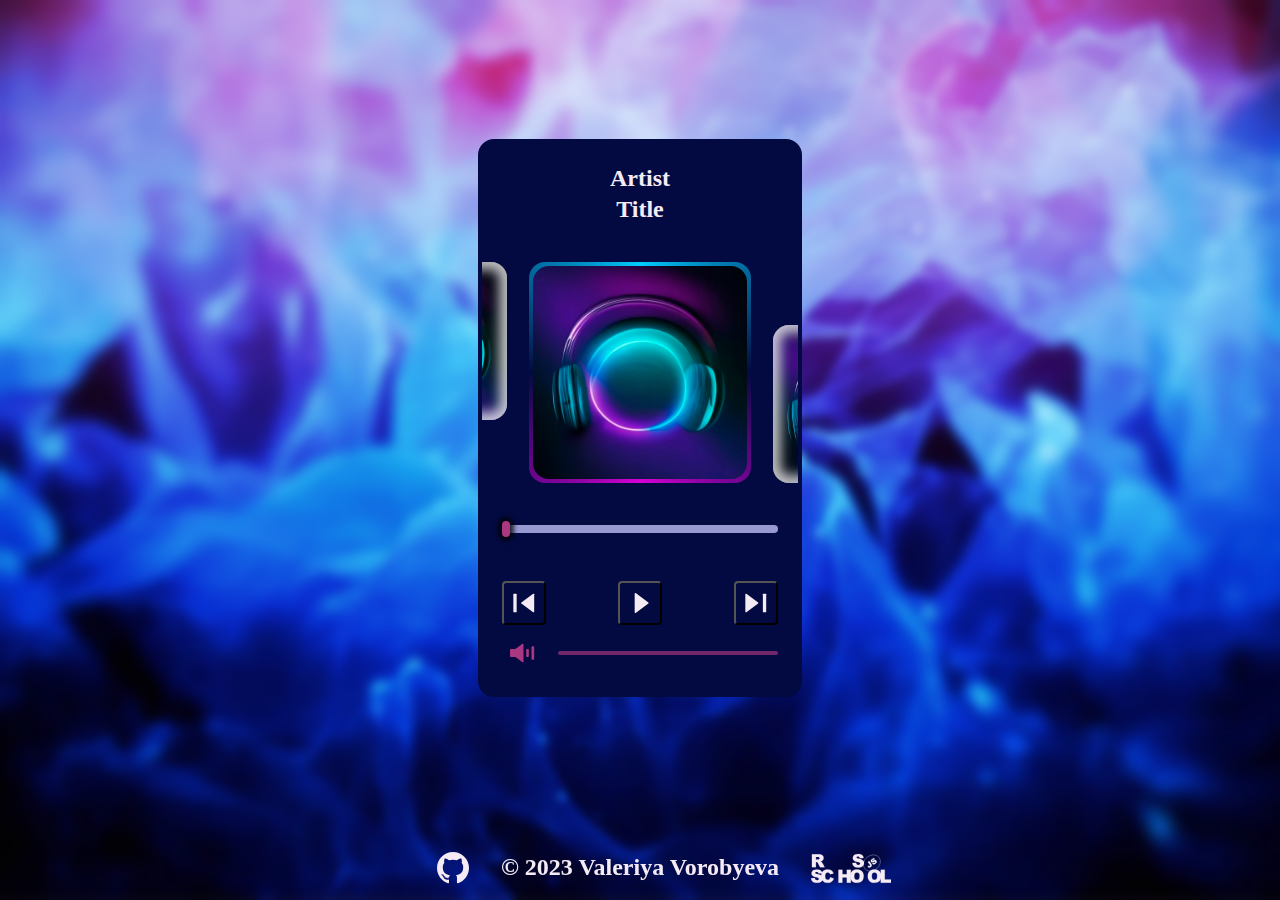
==== commit 0d9dc73c: "feat: implement volume control" ====
--- a/audio-player/index.html
+++ b/audio-player/index.html
@@ -50,6 +50,17 @@
                         <use href="#next-icon"></use>
                     </svg>
                 </button>
+
+                <div class="player__volumeControl">
+                    <button class="btn player__volumeBtn">
+                        <svg xmlns="http://www.w3.org/2000/svg" class="icon volume-icon" data-muted="false" width="32" height="32">
+                            <use class="player__volumeIcon" href="#volume-icon"></use>
+                        </svg>
+                    </button>
+
+                    <input type="range" class="player__volumeBar" name="volume" min="0" max="100" step="1" value="0">
+                </div>
+                <!-- /.player__volumeControl -->
             </div>
             <!-- /.player__controls -->
         </div>
@@ -108,6 +119,23 @@
                 <path
                       d="M23.5339 6.6667C23.1657 6.6667 22.8672 6.96518 22.8672 7.33337V24.6667C22.8672 25.0349 23.1657 25.3334 23.5339 25.3334H25.5339C25.9021 25.3334 26.2006 25.0349 26.2006 24.6667V7.33337C26.2006 6.96518 25.9021 6.6667 25.5339 6.6667H23.5339Z" />
             </symbol>
+
+            <symbol id="volume-icon" viewBox="0 0 32 32" fill="currentColor">
+                <path
+                      d="M17.5091 24.6595C17.5091 25.2066 16.8864 25.5208 16.4463 25.1956L9.44847 20.0252C9.42553 20.0083 9.39776 19.9992 9.36923 19.9992H4.66667C4.29848 19.9992 4 19.7007 4 19.3325V12.6658C4 12.2976 4.29848 11.9992 4.66667 11.9992H9.37115C9.39967 11.9992 9.42745 11.99 9.45039 11.9731L16.4463 6.80363C16.8863 6.47845 17.5091 6.79262 17.5091 7.3398L17.5091 24.6595Z" />
+                <path
+                      d="M27.5091 9.33336C27.8773 9.33336 28.1758 9.63184 28.1758 10V22C28.1758 22.3682 27.8773 22.6667 27.5091 22.6667H26.1758C25.8076 22.6667 25.5091 22.3682 25.5091 22V10C25.5091 9.63184 25.8076 9.33336 26.1758 9.33336L27.5091 9.33336Z" />
+                <path
+                      d="M22.1758 12C22.544 12 22.8424 12.2985 22.8424 12.6667V19.3334C22.8424 19.7016 22.544 20 22.1758 20H20.8424C20.4743 20 20.1758 19.7016 20.1758 19.3334V12.6667C20.1758 12.2985 20.4743 12 20.8424 12H22.1758Z" />
+            </symbol>
+
+
+            <symbol id="mute-icon" viewBox="0 0 32 32" fill="currentColor">
+                <path
+                      d="M17.5091 24.6594C17.5091 25.2066 16.8864 25.5208 16.4463 25.1956L9.44847 20.0252C9.42553 20.0083 9.39776 19.9991 9.36923 19.9991H4.66667C4.29848 19.9991 4 19.7006 4 19.3325V12.6658C4 12.2976 4.29848 11.9991 4.66667 11.9991H9.37115C9.39967 11.9991 9.42745 11.99 9.45039 11.973L16.4463 6.8036C16.8863 6.47842 17.5091 6.79259 17.5091 7.33977L17.5091 24.6594Z" />
+                <path
+                      d="M28.8621 13.6422C29.1225 13.3818 29.1225 12.9597 28.8621 12.6994L27.9193 11.7566C27.659 11.4962 27.2368 11.4962 26.9765 11.7566L24.7134 14.0197C24.6613 14.0717 24.5769 14.0717 24.5248 14.0197L22.262 11.7568C22.0016 11.4964 21.5795 11.4964 21.3191 11.7568L20.3763 12.6996C20.116 12.9599 20.116 13.382 20.3763 13.6424L22.6392 15.9053C22.6913 15.9573 22.6913 16.0418 22.6392 16.0938L20.3768 18.3562C20.1165 18.6166 20.1165 19.0387 20.3768 19.299L21.3196 20.2419C21.58 20.5022 22.0021 20.5022 22.2624 20.2418L24.5248 17.9795C24.5769 17.9274 24.6613 17.9274 24.7134 17.9795L26.976 20.2421C27.2363 20.5024 27.6585 20.5024 27.9188 20.2421L28.8616 19.2992C29.122 19.0389 29.122 18.6168 28.8616 18.3564L26.599 16.0938C26.547 16.0418 26.547 15.9573 26.599 15.9053L28.8621 13.6422Z" />
+            </symbol>
         </defs>
     </svg>
 
--- a/audio-player/css/style.css
+++ b/audio-player/css/style.css
@@ -1,7 +1,10 @@
+/* stylelint-disable color-hex-alpha */
 :root {
   --primaryColor: #030a41;
   --progressBgColor: #9899d2;
   --progressThumbColor: #ab3681;
+  --volumeBgColor: #ab3680a6;
+  --volumeThumbColor: var(--progressThumbColor);
   --imageWrap1Color: #00ccff;
   --imageWrap2Color: #d500d5;
   --lightColor: #f5ebf5;
@@ -158,6 +161,8 @@
 
 .player__controls {
   display: flex;
+  flex-wrap: wrap;
+  gap: 8px 0;
   align-items: center;
   justify-content: space-between;
   width: 100%;
@@ -212,6 +217,52 @@
   color: inherit;
   pointer-events: none;
 }
+
+.player__volumeControl {
+  display: flex;
+  flex-basis: 100%;
+  gap: 16px;
+  align-items: center;
+}
+
+.player__volumeBtn {
+  color: var(--volumeThumbColor);
+  background: transparent;
+  border: 0;
+}
+
+.player__volumeBtn[data-muted="true"] {
+  color: var(--volumeBgColor);
+}
+
+/* Volume slider */
+.player__volumeBar {
+  --progress: 0%;
+  flex-basis: 100%;
+  height: 4px;
+  appearance: none;
+  cursor: pointer;
+  background: linear-gradient(to right, var(--volumeThumbColor) var(--progress), var(--volumeThumbColor) var(--progress), var(--volumeBgColor) var(--progress), var(--volumeBgColor) 100%);
+  border: none;
+  border-radius: 8px;
+  outline: none;
+}
+
+.player__volumeBar::-webkit-slider-thumb {
+  width: 8px;
+  height: 16px;
+  appearance: none;
+  background: transparent;
+}
+
+.player__volumeBar::-moz-range-thumb {
+  width: 8px;
+  height: 16px;
+  appearance: none;
+  background: transparent;
+  border-radius: 4px;
+}
+/* Volume slider */
 
 /* Footer */
 .footer {
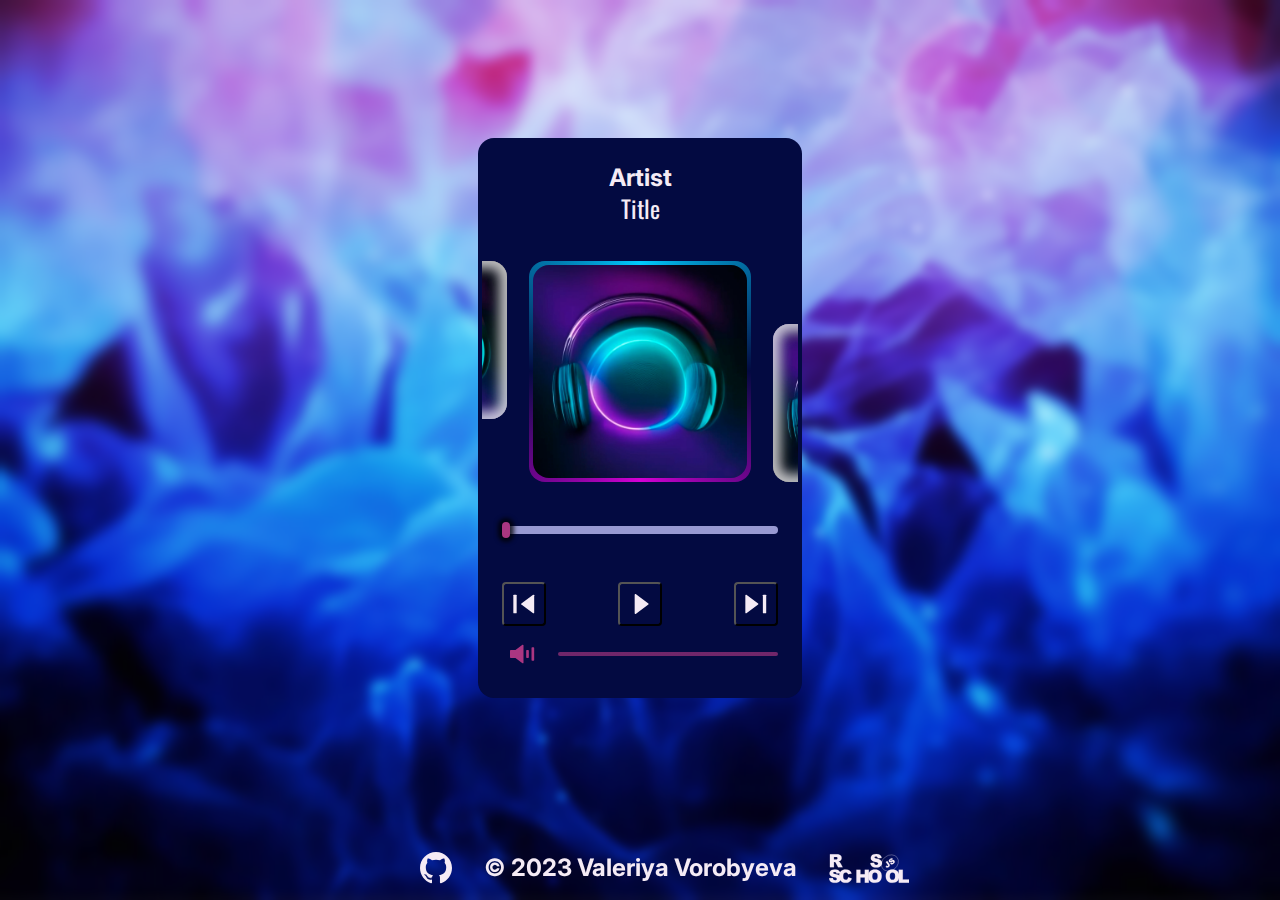
==== commit 8ea5f2c0: "feat: add fonts" ====
--- a/audio-player/index.html
+++ b/audio-player/index.html
@@ -3,6 +3,9 @@
 <head>
     <meta charset="UTF-8">
     <meta name="viewport" content="width=device-width, initial-scale=1.0">
+    <link rel="preconnect" href="https://fonts.googleapis.com">
+    <link rel="preconnect" href="https://fonts.gstatic.com" crossorigin>
+    <link href="https://fonts.googleapis.com/css2?family=Inter&family=Oswald:wght@400;700&display=swap" rel="stylesheet">
     <link rel="stylesheet" href="css/normalize.css">
     <link rel="stylesheet" href="css/style.css">
     <title>Audio Player</title>
@@ -13,7 +16,7 @@
         <div class="player player1">
             <h2 class="player__track">
                 <span class="title player__artist">Artist</span>
-                <span class="title player__title">Title</span>
+                <span class="text player__title">Title</span>
             </h2>
 
             <div class="player__cover">
--- a/audio-player/css/style.css
+++ b/audio-player/css/style.css
@@ -1,5 +1,7 @@
 /* stylelint-disable color-hex-alpha */
 :root {
+  --titleFont: "Inter", sans-serif;
+  --textFont: "Oswald", sans-serif;
   --primaryColor: #030a41;
   --progressBgColor: #9899d2;
   --progressThumbColor: #ab3681;
@@ -29,6 +31,7 @@
   flex-direction: column;
   justify-content: center;
   min-height: 100vh;
+  font-family: var(--textFont);
   color: var(--lightColor);
   background: var(--progressBgColor) url("../assets/img/bg.jpg") center / cover no-repeat;
   background-blend-mode: hard-light;
@@ -41,6 +44,17 @@
 
 .title {
   display: block;
+  font-family: var(--titleFont);
+  font-size: 24px;
+  font-weight: 700;
+  line-height: 1.3;
+  text-align: center;
+}
+
+.text {
+  display: block;
+  font-family: var(--textFont);
+  font-weight: 400;
   line-height: 1.3;
   text-align: center;
 }
@@ -296,6 +310,7 @@
 }
 
 .footer__copyright {
+  font-family: var(--titleFont);
   font-size: 24px;
 }
 
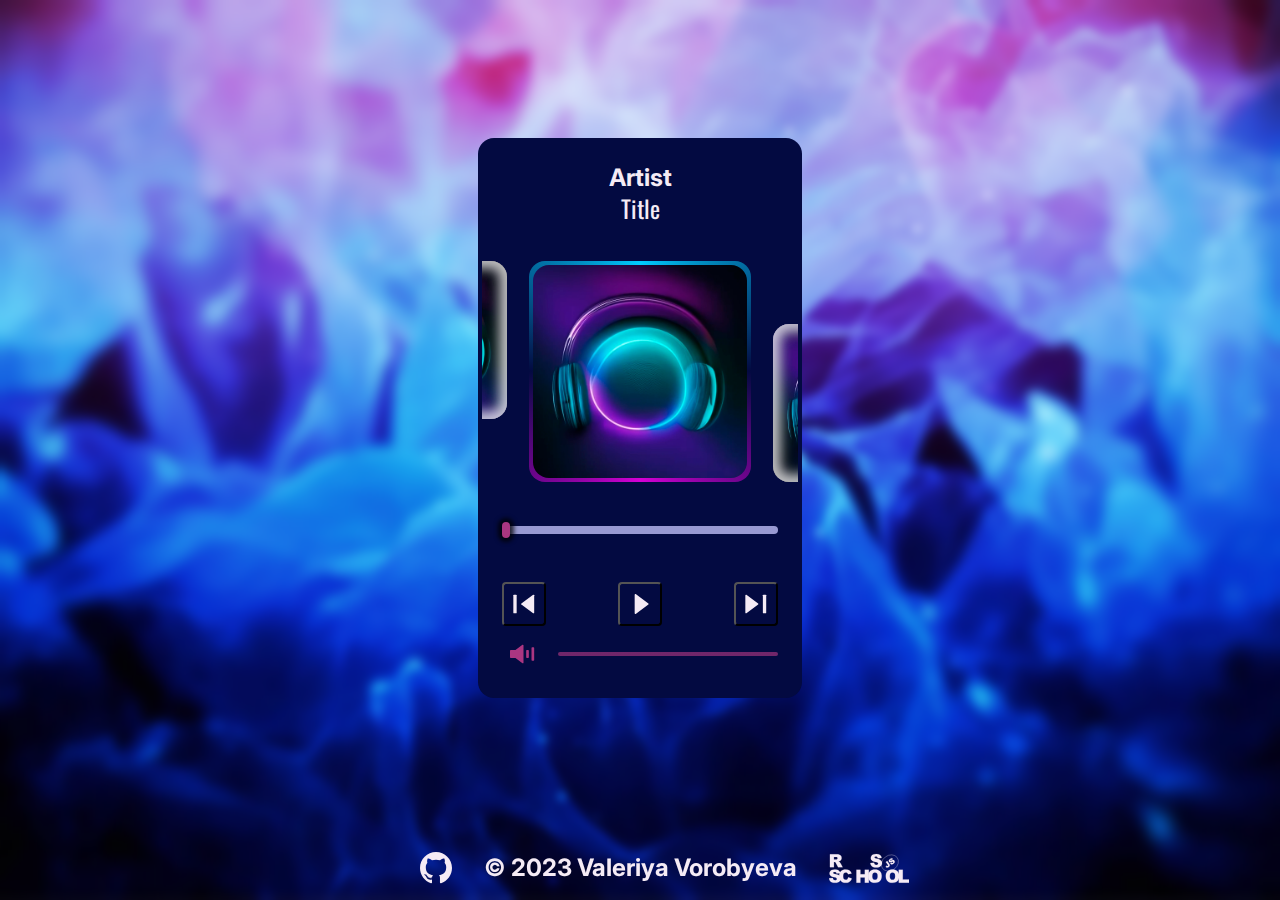
==== commit 9024f78c: "feat: add favicon" ====
--- a/audio-player/index.html
+++ b/audio-player/index.html
@@ -3,6 +3,15 @@
 <head>
     <meta charset="UTF-8">
     <meta name="viewport" content="width=device-width, initial-scale=1.0">
+    <link rel="apple-touch-icon" sizes="180x180" href="favicon/apple-touch-icon.png">
+    <link rel="icon" type="image/png" sizes="32x32" href="favicon/favicon-32x32.png">
+    <link rel="icon" type="image/png" sizes="16x16" href="favicon/favicon-16x16.png">
+    <link rel="manifest" href="favicon/site.webmanifest">
+    <link rel="mask-icon" href="favicon/safari-pinned-tab.svg" color="#603cba">
+    <link rel="shortcut icon" href="favicon/favicon.ico">
+    <meta name="msapplication-TileColor" content="#603cba">
+    <meta name="msapplication-config" content="favicon/browserconfig.xml">
+    <meta name="theme-color" content="#ffffff">
     <link rel="preconnect" href="https://fonts.googleapis.com">
     <link rel="preconnect" href="https://fonts.gstatic.com" crossorigin>
     <link href="https://fonts.googleapis.com/css2?family=Inter&family=Oswald:wght@400;700&display=swap" rel="stylesheet">
